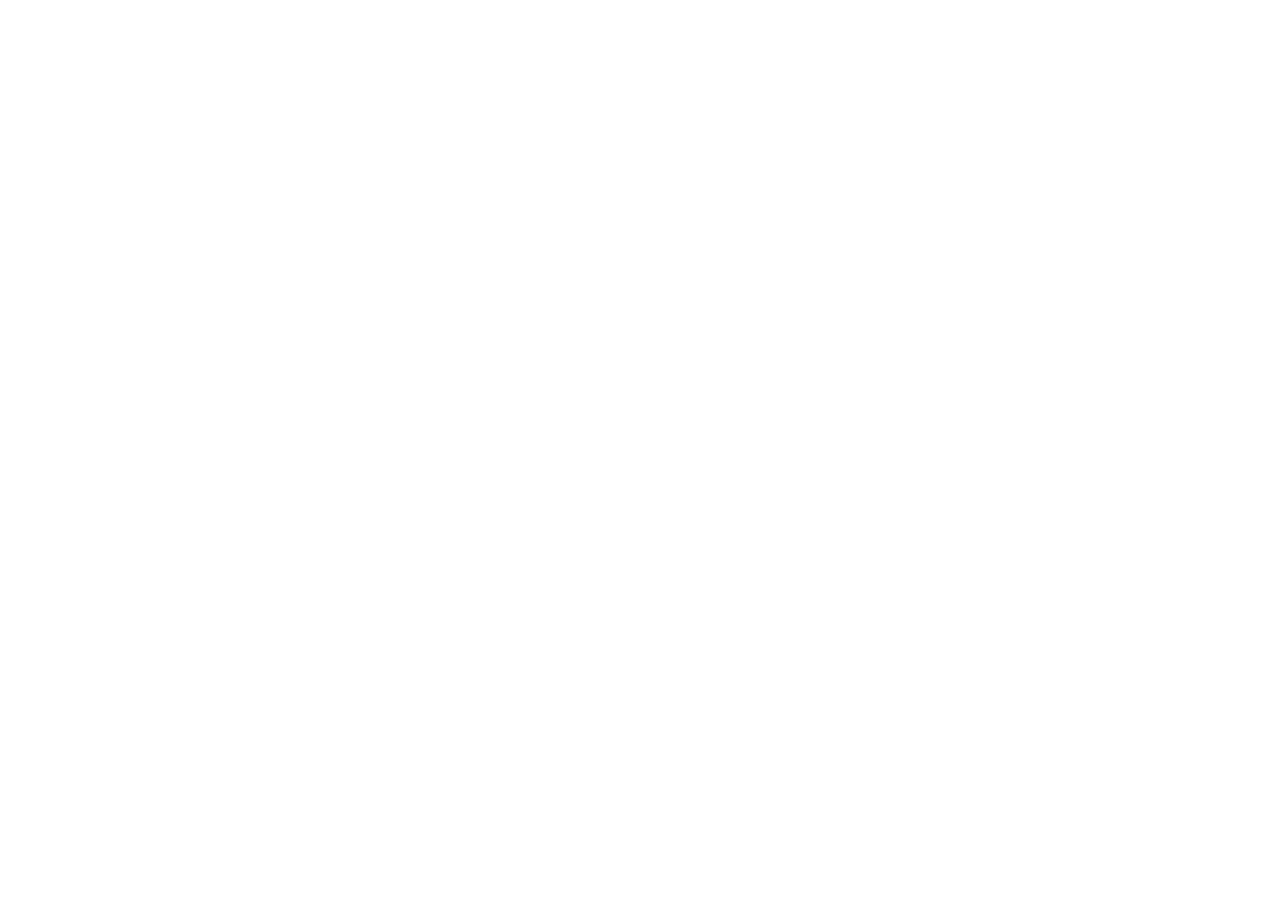
==== index.html @ 0d768623 "Add mapbox" ====
<!DOCTYPE html>
    <html>
      <head>
        <meta charset="UTF-8"/>
        <title>Kepler.gl embedded map</title>

        <!--Uber Font-->
        <link rel="stylesheet" href="https://d1a3f4spazzrp4.cloudfront.net/kepler.gl/uber-fonts/4.0.0/superfine.css">

        <!--Kepler css-->
        <link href="https://unpkg.com/kepler.gl@3.3.0-alpha.0/umd/keplergl.min.css" rel="stylesheet">

        <!--MapBox css-->
        <link href="https://api.tiles.mapbox.com/mapbox-gl-js/v1.1.1/mapbox-gl.css" rel="stylesheet">
        <link href="https://unpkg.com/maplibre-gl@^3/dist/maplibre-gl.css" rel="stylesheet">

        <!-— facebook open graph tags -->
        <meta property="og:url" content="http://kepler.gl/" />
        <meta property="og:title" content="Large-scale WebGL-powered Geospatial Data Visualization Tool" />
        <meta property="og:description" content="Kepler.gl is a powerful web-based geospatial data analysis tool. Built on a high performance rendering engine and designed for large-scale data sets." />
        <meta property="og:site_name" content="kepler.gl" />
        <meta property="og:image" content="https://d1a3f4spazzrp4.cloudfront.net/kepler.gl/kepler.gl-meta-tag.png" />
        <meta property="og:image:type" content="image/png" />
        <meta property="og:image:width" content="800" />
        <meta property="og:image:height" content="800" />

        <!-— twitter card tags -->
        <meta name="twitter:card" content="summary_large_image">
        <meta name="twitter:site" content="@openjsf">
        <meta name="twitter:creator" content="@openjsf">
        <meta name="twitter:title" content="Large-scale WebGL-powered Geospatial Data Visualization Tool">
        <meta name="twitter:description" content="Kepler.gl is a powerful web-based geospatial data analysis tool. Built on a high performance rendering engine and designed for large-scale data sets.">
        <meta name="twitter:image" content="https://d1a3f4spazzrp4.cloudfront.net/kepler.gl/kepler.gl-meta-tag.png" />

        <!-- Load React/Redux -->
        <script src="https://unpkg.com/react@18.3.1/umd/react.production.min.js" crossorigin></script>
        <script src="https://unpkg.com/react-dom@18.3.1/umd/react-dom.production.min.js" crossorigin></script>
        <script src="https://unpkg.com/redux@4.2.1/dist/redux.js" crossorigin></script>
        <script src="https://unpkg.com/react-redux@8.1.2/dist/react-redux.min.js" crossorigin></script>
        <script src="https://unpkg.com/styled-components@6.1.8/dist/styled-components.min.js" crossorigin></script>

        <!-- Load Kepler.gl -->
        <script src="https://unpkg.com/kepler.gl@3.3.0-alpha.0/umd/keplergl.min.js" crossorigin></script>

        <style type="text/css">
          body {margin: 0; padding: 0; overflow: hidden;}
        </style>

        <!--MapBox token-->
        <!--
          SECURITY NOTE: Your Mapbox access token is embedded below in plain text.
          Anyone with access to this generated file can see and use this token.
          Use a scoped token with URL restrictions to limit misuse.
          See: https://docs.mapbox.com/accounts/guides/tokens/#url-restrictions
        -->
        <script src="./js/secrets.js"></script>
      </head>
      <body>
        <!-- We will put our React component inside this div. -->
        <div id="app">
          <!-- Kepler.gl map will be placed here-->
        </div>

        <!-- Load our React component. -->
      <script src="./js/app.js"></script>
      <!-- The next script will show how to interact directly with Kepler map store -->
      <script src="./js/map-kepler.js"></script>
  </body>
</html>
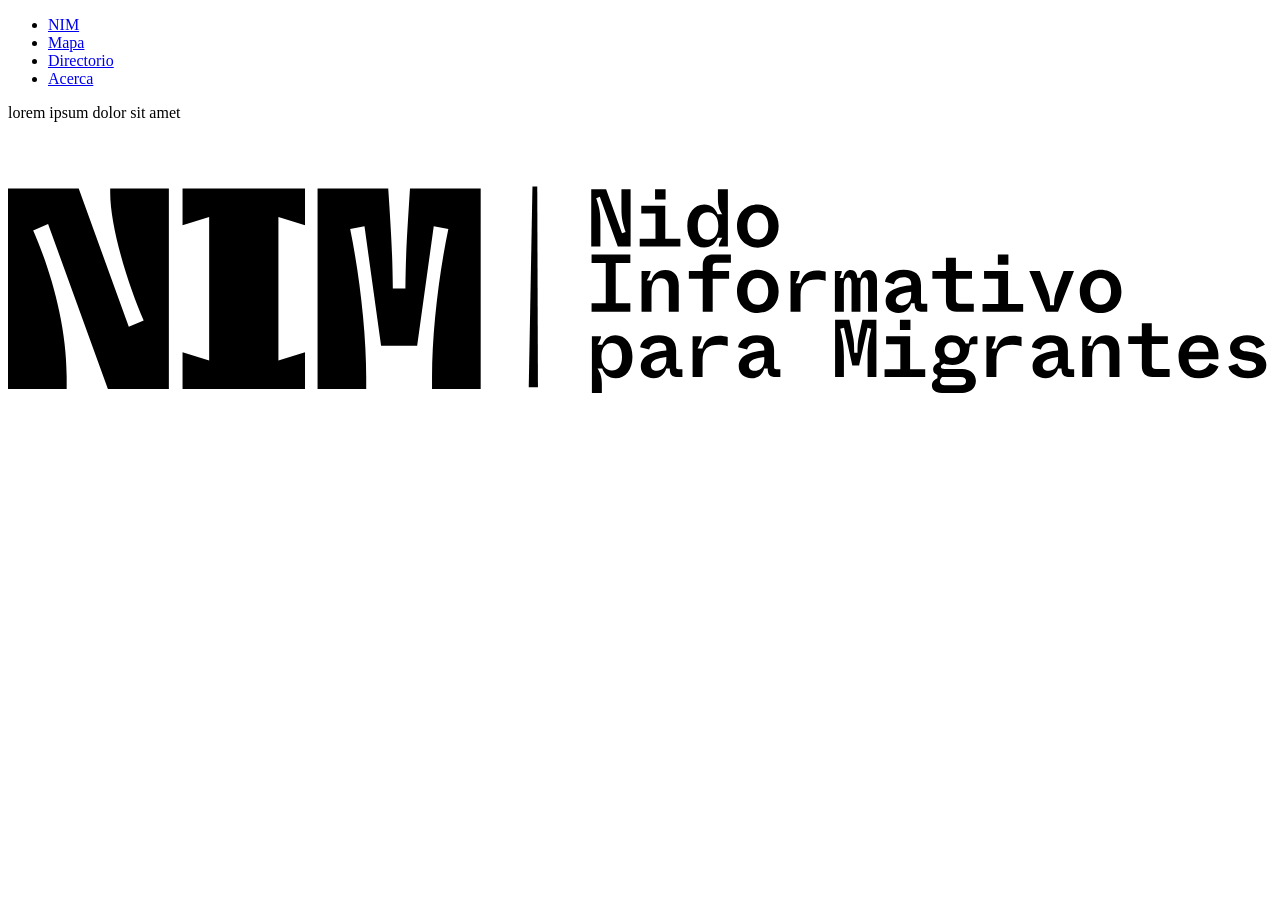
==== commit 057c6c24: "Refactor code structure for improved readability and maintainability" ====
--- a/index.html
+++ b/index.html
@@ -1,70 +1,29 @@
-
-    <!DOCTYPE html>
-    <html>
-      <head>
-        <meta charset="UTF-8"/>
-        <title>Kepler.gl embedded map</title>
-
-        <!--Uber Font-->
-        <link rel="stylesheet" href="https://d1a3f4spazzrp4.cloudfront.net/kepler.gl/uber-fonts/4.0.0/superfine.css">
-
-        <!--Kepler css-->
-        <link href="https://unpkg.com/kepler.gl@3.3.0-alpha.0/umd/keplergl.min.css" rel="stylesheet">
-
-        <!--MapBox css-->
-        <link href="https://api.tiles.mapbox.com/mapbox-gl-js/v1.1.1/mapbox-gl.css" rel="stylesheet">
-        <link href="https://unpkg.com/maplibre-gl@^3/dist/maplibre-gl.css" rel="stylesheet">
-
-        <!-— facebook open graph tags -->
-        <meta property="og:url" content="http://kepler.gl/" />
-        <meta property="og:title" content="Large-scale WebGL-powered Geospatial Data Visualization Tool" />
-        <meta property="og:description" content="Kepler.gl is a powerful web-based geospatial data analysis tool. Built on a high performance rendering engine and designed for large-scale data sets." />
-        <meta property="og:site_name" content="kepler.gl" />
-        <meta property="og:image" content="https://d1a3f4spazzrp4.cloudfront.net/kepler.gl/kepler.gl-meta-tag.png" />
-        <meta property="og:image:type" content="image/png" />
-        <meta property="og:image:width" content="800" />
-        <meta property="og:image:height" content="800" />
-
-        <!-— twitter card tags -->
-        <meta name="twitter:card" content="summary_large_image">
-        <meta name="twitter:site" content="@openjsf">
-        <meta name="twitter:creator" content="@openjsf">
-        <meta name="twitter:title" content="Large-scale WebGL-powered Geospatial Data Visualization Tool">
-        <meta name="twitter:description" content="Kepler.gl is a powerful web-based geospatial data analysis tool. Built on a high performance rendering engine and designed for large-scale data sets.">
-        <meta name="twitter:image" content="https://d1a3f4spazzrp4.cloudfront.net/kepler.gl/kepler.gl-meta-tag.png" />
-
-        <!-- Load React/Redux -->
-        <script src="https://unpkg.com/react@18.3.1/umd/react.production.min.js" crossorigin></script>
-        <script src="https://unpkg.com/react-dom@18.3.1/umd/react-dom.production.min.js" crossorigin></script>
-        <script src="https://unpkg.com/redux@4.2.1/dist/redux.js" crossorigin></script>
-        <script src="https://unpkg.com/react-redux@8.1.2/dist/react-redux.min.js" crossorigin></script>
-        <script src="https://unpkg.com/styled-components@6.1.8/dist/styled-components.min.js" crossorigin></script>
-
-        <!-- Load Kepler.gl -->
-        <script src="https://unpkg.com/kepler.gl@3.3.0-alpha.0/umd/keplergl.min.js" crossorigin></script>
-
-        <style type="text/css">
-          body {margin: 0; padding: 0; overflow: hidden;}
-        </style>
-
-        <!--MapBox token-->
-        <!--
-          SECURITY NOTE: Your Mapbox access token is embedded below in plain text.
-          Anyone with access to this generated file can see and use this token.
-          Use a scoped token with URL restrictions to limit misuse.
-          See: https://docs.mapbox.com/accounts/guides/tokens/#url-restrictions
-        -->
-        <script src="./js/secrets.js"></script>
-      </head>
-      <body>
-        <!-- We will put our React component inside this div. -->
-        <div id="app">
-          <!-- Kepler.gl map will be placed here-->
-        </div>
-
-        <!-- Load our React component. -->
-      <script src="./js/app.js"></script>
-      <!-- The next script will show how to interact directly with Kepler map store -->
-      <script src="./js/map-kepler.js"></script>
-  </body>
-</html>
+<!DOCTYPE html>
+<html lang="es">
+<head>
+    <meta charset="UTF-8">
+    <meta name="viewport" content="width=device-width, initial-scale=1.0">
+    <title>Nido Informativo para Migrantes</title>
+</head>
+<body>
+  <header id="main-header">
+    <nav>
+      <ul>
+        <li><a href="index.html">NIM</a></li>
+        <li><a href="mapa.html">Mapa</a></li>
+        <li><a href="directorio.html">Directorio</a></li>
+        <li><a href="contacto.html">Acerca</a></li>
+      </ul>
+    </nav>
+  </header>
+  <main>
+    <p>lorem ipsum dolor sit amet</p>
+    <img src="" alt="">
+    <footer>
+      <h1>
+        <img src="./img/LogoNIM horizontal.svg" alt="Nido Informativo para Migrantes">
+      </h1>
+    </footer>
+  </main>
+</body>
+</html>
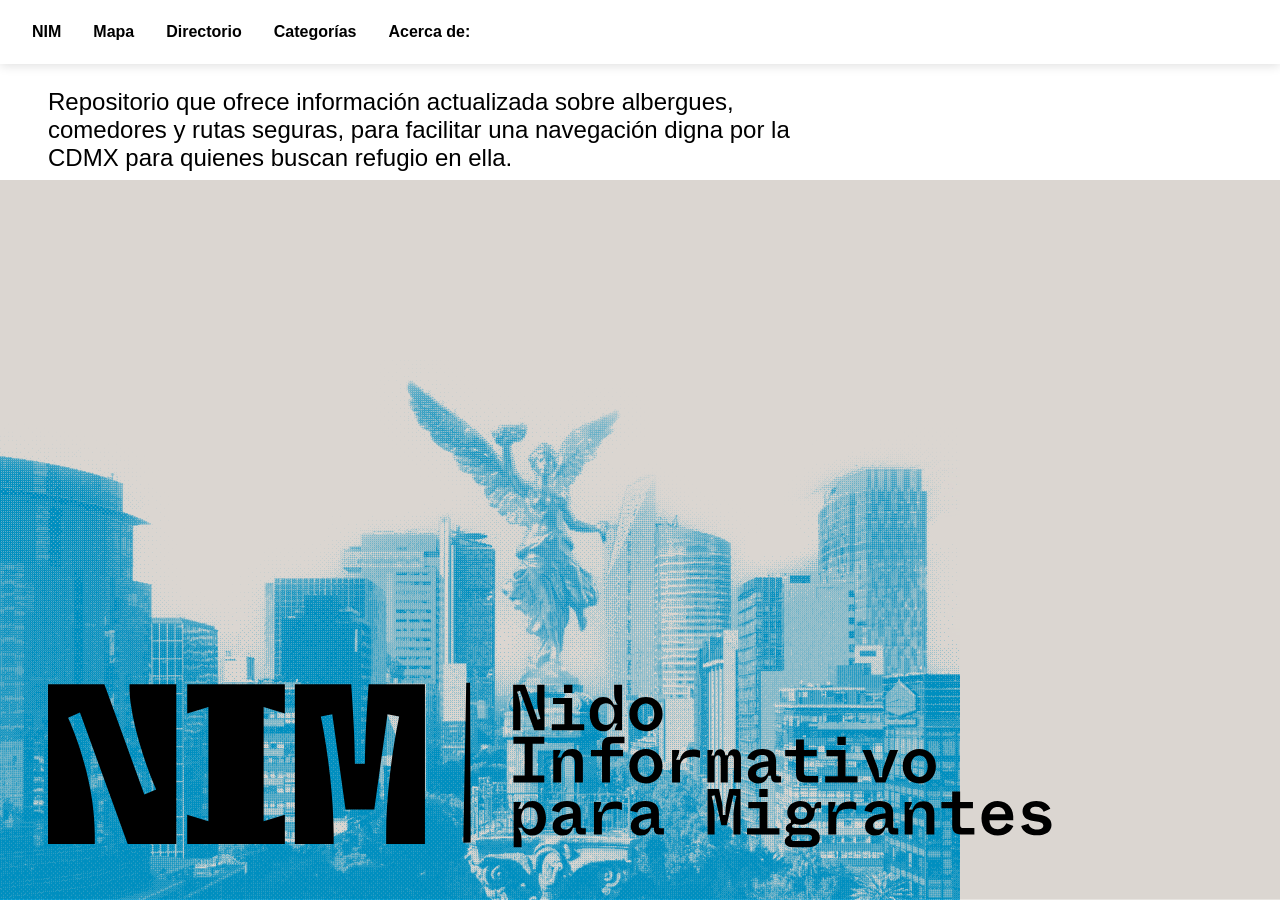
==== commit 325b6105: "Update styles and restructure HTML for improved layout and readability" ====
--- a/index.html
+++ b/index.html
@@ -4,26 +4,27 @@
     <meta charset="UTF-8">
     <meta name="viewport" content="width=device-width, initial-scale=1.0">
     <title>Nido Informativo para Migrantes</title>
+    <link rel="stylesheet" href="./css/style.css">
 </head>
 <body>
   <header id="main-header">
     <nav>
-      <ul>
-        <li><a href="index.html">NIM</a></li>
+      <ul class="menu">
+                <li><a href="index.html">NIM</a></li>
+
         <li><a href="mapa.html">Mapa</a></li>
         <li><a href="directorio.html">Directorio</a></li>
-        <li><a href="contacto.html">Acerca</a></li>
+        <li><a href="categorias-view.html">Categorías</a></li>
+        <li><a href="acerca-de.html">Acerca de:</a></li>
       </ul>
     </nav>
   </header>
   <main>
-    <p>lorem ipsum dolor sit amet</p>
+    <p>Repositorio que ofrece información actualizada sobre albergues, comedores y rutas seguras, para facilitar una navegación digna por la CDMX para quienes buscan refugio en ella.</p>
     <img src="" alt="">
-    <footer>
-      <h1>
-        <img src="./img/LogoNIM horizontal.svg" alt="Nido Informativo para Migrantes">
-      </h1>
-    </footer>
   </main>
+  <footer id="logo-footer">
+    <img src="./img/LogoNIM horizontal.svg" alt="Nido Informativo para Migrantes">
+  </footer>
 </body>
 </html>
--- a/css/style.css
+++ b/css/style.css
@@ -0,0 +1,283 @@
+@font-face {
+    font-family: 'Nidus';
+    src: url('./Nidus-Regular.woff2') format('woff2');
+}
+:root {
+    --text-color: rgb(0, 0, 0);
+    --bg-color: #ffffc5;
+    --subtitle-color: rgb(255, 0, 0);
+    --font: "Nidus", sans-serif;
+    --title-font: "Nidus", sans-serif;
+    --accent-color: #ff0000;
+    --nav-color: #000;
+    --title-color: #000;
+    --header-height: 4rem;
+}
+
+
+html {
+    font-size: 100%;
+    scroll-behavior: smooth;
+    box-sizing: border-box;
+}
+
+* {
+    box-sizing: inherit;
+}
+
+header {
+    width: 100%;
+    position: fixed;
+    top: 0;
+    left: 0;
+    right: 0;
+    height: var(--header-height);
+    background: rgba(255, 255, 255, 0.9);
+    box-shadow: 0 2px 10px rgba(0, 0, 0, 0.12);
+    font-family: var(--title-font);
+    padding: 0; 
+    z-index: 1000;
+    display: flex;
+    align-items: center;
+    justify-content: flex-start;
+}
+
+header .logo a {
+    display: none;
+}
+
+header .logo a:hover {
+    color: var(--accent-color);
+}
+
+header .sections {
+    display: flex;
+    gap: 1.5rem;
+}
+
+header .sections a {
+    color: var(--accent-color);
+    text-decoration: none;
+    font-size: 1rem;
+}
+
+header .sections a:hover {
+    text-decoration: underline;
+}
+
+head {
+    display: block;
+}
+
+body {
+    color: var(--text-color);
+    background-color: var(--bg-color);
+    font-family: var(--font);
+    font-size: 1.5rem;
+    padding: 0;
+    margin: 0;
+    background: url('../img/FondoHero.png');
+    background-size: 100% auto;
+    background-attachment: fixed;
+    background-position: bottom left;
+    background-repeat: no-repeat;
+}
+
+@media screen and (min-width: 640px) {
+    body {
+        overflow: hidden;
+    }
+}
+
+svg,
+img {
+    max-width: 100%;
+    height: auto;
+}
+
+main {
+    width: 100%;
+    max-width: 60ch;
+    align-items: center;
+    padding-top: var(--header-height);
+    padding-bottom: 200px;
+    padding-left: 2em;
+}
+
+nav {
+    display: block;
+    text-align: left;
+    color: var(--nav-color);
+    font-family: var(--nav-font);
+    font-weight: 900;
+}
+
+a {
+    color: inherit;
+    font-weight: 400;
+}
+
+a:hover {
+    transition: all 1s ease;
+    color: var(--accent-color);
+    font-weight: 900;
+}
+
+/* general header link sizing is managed by specific selectors */
+
+h1,
+h2,
+h3,
+h4,
+h5,
+h6 {
+    color: var(--title-color);
+    font-family: var(--title-font);
+    font-variation-settings: "wdth" 400, "wght" 400;
+}
+
+h1 {
+    font-size: 3em;
+}
+
+/* reset nav font-size so links are normal size */
+nav {
+    font-size: 1rem;
+}
+
+/* header-specific layout */
+header nav {
+    display: flex;
+    align-items: center;
+    justify-content: flex-start;
+    gap: 2em;
+    width: 100%;
+    padding: 0 2em;
+}
+
+header nav .menu {
+    display: flex;
+    gap: 2rem;
+    list-style: none;
+    margin: 0;
+    padding: 0;
+}
+
+header nav .menu a {
+    color: var(--nav-color);
+    text-decoration: none;
+    font-size: 1rem;
+    font-weight: 600;
+}
+
+header nav .menu a:hover {
+    color: var(--accent-color);
+    text-decoration: underline;
+}
+
+h1 {
+    font-size: .8em;
+    color: black(0, 0, 0);
+}
+
+h2 {
+    font-size: 1em;
+
+}
+
+h3 {
+    font-size: 2em;
+}
+
+h4 {
+    font-size: 1em;
+}
+
+.hero {
+    display: flex;
+    flex-direction: column;
+    justify-content: flex-start;
+    height: calc(100vh - var(--header-height));
+    padding-top: var(--header-height);
+    text-align: left;
+    width: 100%;
+    background-color: transparent;
+    align-items: flex-start;
+    align-content: flex-start;
+}
+
+@media (min-width: 768px) {
+    .hero {
+        flex-direction: row;
+        align-items: flex-start;
+        text-align: center;
+        display: flex;
+    }
+}
+
+article {
+    display: flex;
+    flex-direction: column;
+    text-align: left;
+    width: 100%;
+    line-height: 1.1em;
+    padding: 1em;
+    height: auto;
+    justify-content: flex-start;
+}
+
+@media screen and (min-width: 640px) {
+    article {
+        width: 50%;
+        line-height: 1.1em;
+        padding: 3em;
+        padding-left: 0;
+        padding-top: 0;
+    }
+}
+
+figure {
+    margin: 0;
+    width: 100%;
+    height: 100vh;
+    float: left;
+    padding: 1em;
+}
+
+@media screen and (min-width: 640px) {
+    figure {
+        display: flex;
+        padding-bottom: 5em;
+        padding-right: 2em;
+        flex-direction: column;
+        align-items: center;
+        width: 50%;
+        padding-top: 1.1em;
+    }
+
+}
+
+figure img {
+    max-width: 100%;
+    height: 100%;
+    object-fit: contain;
+}
+
+footer {
+    position: fixed;
+    bottom: 0;
+    left: 0;
+    z-index: 999;
+    padding: 2em;
+    background: transparent;
+    display: flex;
+    align-items: flex-end;
+    justify-content: flex-start;
+    height: 50vh;
+}
+
+footer img {
+    max-width: none;
+    height: 50%;
+    width: auto;
+}
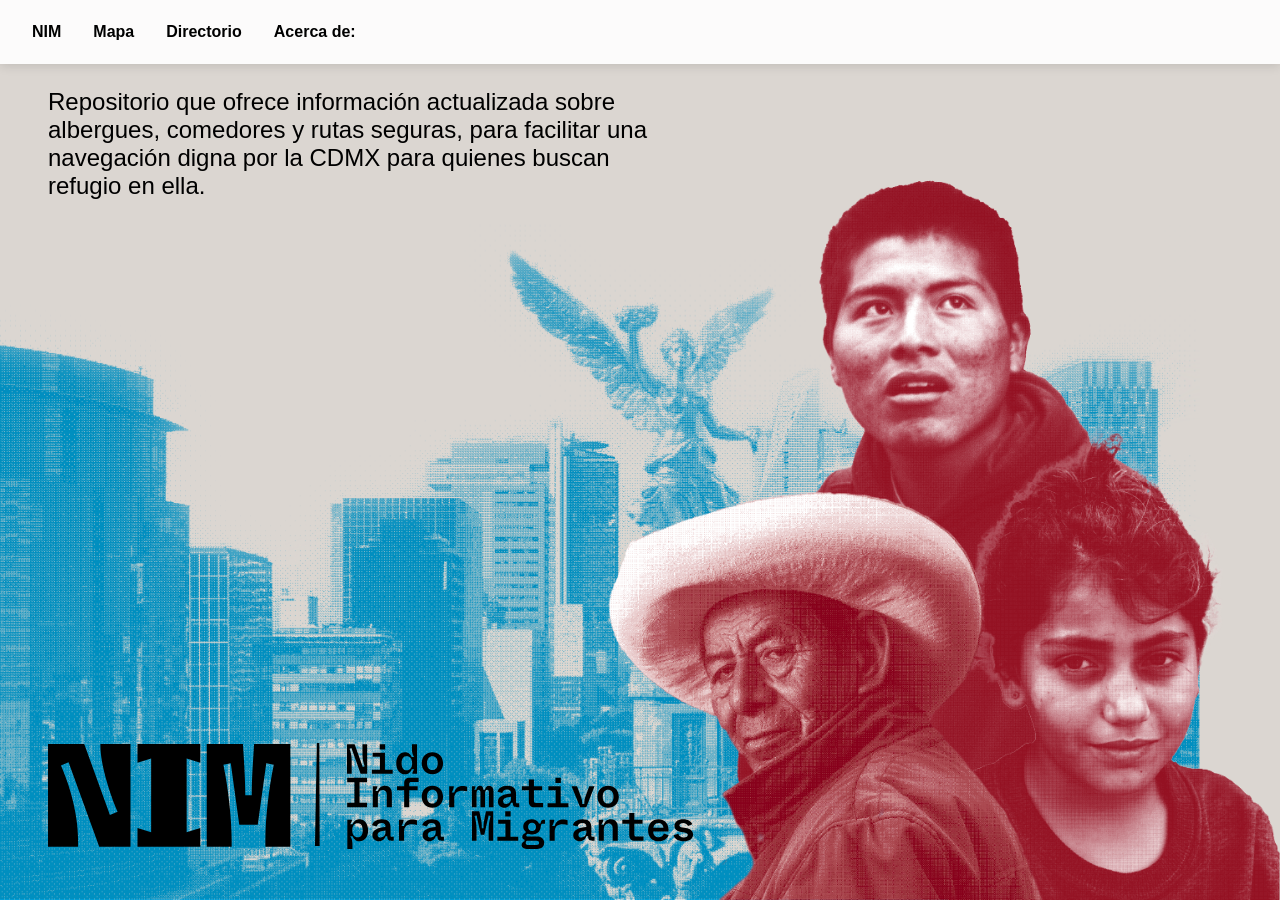
==== commit 3d5a7f34: "Add styles for filtro-form and resultados sections - Created a new CSS file 'directorio.css' to defi" ====
--- a/index.html
+++ b/index.html
@@ -12,9 +12,8 @@
       <ul class="menu">
                 <li><a href="index.html">NIM</a></li>
 
-        <li><a href="mapa.html">Mapa</a></li>
+        <li><a href="mapbox.html">Mapa</a></li>
         <li><a href="directorio.html">Directorio</a></li>
-        <li><a href="categorias-view.html">Categorías</a></li>
         <li><a href="acerca-de.html">Acerca de:</a></li>
       </ul>
     </nav>
@@ -23,6 +22,9 @@
     <p>Repositorio que ofrece información actualizada sobre albergues, comedores y rutas seguras, para facilitar una navegación digna por la CDMX para quienes buscan refugio en ella.</p>
     <img src="" alt="">
   </main>
+  <aside id="recurso-imagen">
+    <img src="./img/Recurso 3.png" alt="Recurso complementario">
+  </aside>
   <footer id="logo-footer">
     <img src="./img/LogoNIM horizontal.svg" alt="Nido Informativo para Migrantes">
   </footer>
--- a/css/style.css
+++ b/css/style.css
@@ -4,11 +4,11 @@
 }
 :root {
     --text-color: rgb(0, 0, 0);
-    --bg-color: #ffffc5;
-    --subtitle-color: rgb(255, 0, 0);
+    --bg-color: #dbd6d1;
+    --subtitle-color: #9c1a15;
     --font: "Nidus", sans-serif;
     --title-font: "Nidus", sans-serif;
-    --accent-color: #ff0000;
+    --accent-color: #9c1a15;
     --nav-color: #000;
     --title-color: #000;
     --header-height: 4rem;
@@ -77,7 +77,7 @@
     padding: 0;
     margin: 0;
     background: url('../img/FondoHero.png');
-    background-size: 100% auto;
+    background-size: cover;
     background-attachment: fixed;
     background-position: bottom left;
     background-repeat: no-repeat;
@@ -96,12 +96,11 @@
 }
 
 main {
-    width: 100%;
-    max-width: 60ch;
+    width: 75%;
+    max-width: 50ch;
     align-items: center;
     padding-top: var(--header-height);
-    padding-bottom: 200px;
-    padding-left: 2em;
+    padding-left: 3rem;
 }
 
 nav {
@@ -177,7 +176,7 @@
 
 h1 {
     font-size: .8em;
-    color: black(0, 0, 0);
+    color: var(--text-color);
 }
 
 h2 {
@@ -268,16 +267,36 @@
     bottom: 0;
     left: 0;
     z-index: 999;
+    padding: 0em;
+    background: transparent;
+    display: flex;
+    align-items: flex-end;
+    justify-content: flex-start;
+    height: 25vh;
+    width: 75%;
     padding: 2em;
-    background: transparent;
-    display: flex;
-    align-items: flex-end;
-    justify-content: flex-start;
-    height: 50vh;
 }
 
 footer img {
-    max-width: none;
-    height: 50%;
-    width: auto;
+    max-width: 100%;
+    height: auto;
+    width: 75%;
+    /* margin: 0 auto; */
+}
+#recurso-imagen {
+    position: fixed;
+    right: 0;
+    top: var(--header-height);
+    z-index: 500;
+    height: calc(100vh - var(--header-height));
+    display: flex;
+    align-items: right;
+    justify-content: flex-end;
+}
+
+#recurso-imagen img {
+    max-width: 100%;
+    height: auto;
+    object-fit: contain;
+    object-position: bottom;
 }
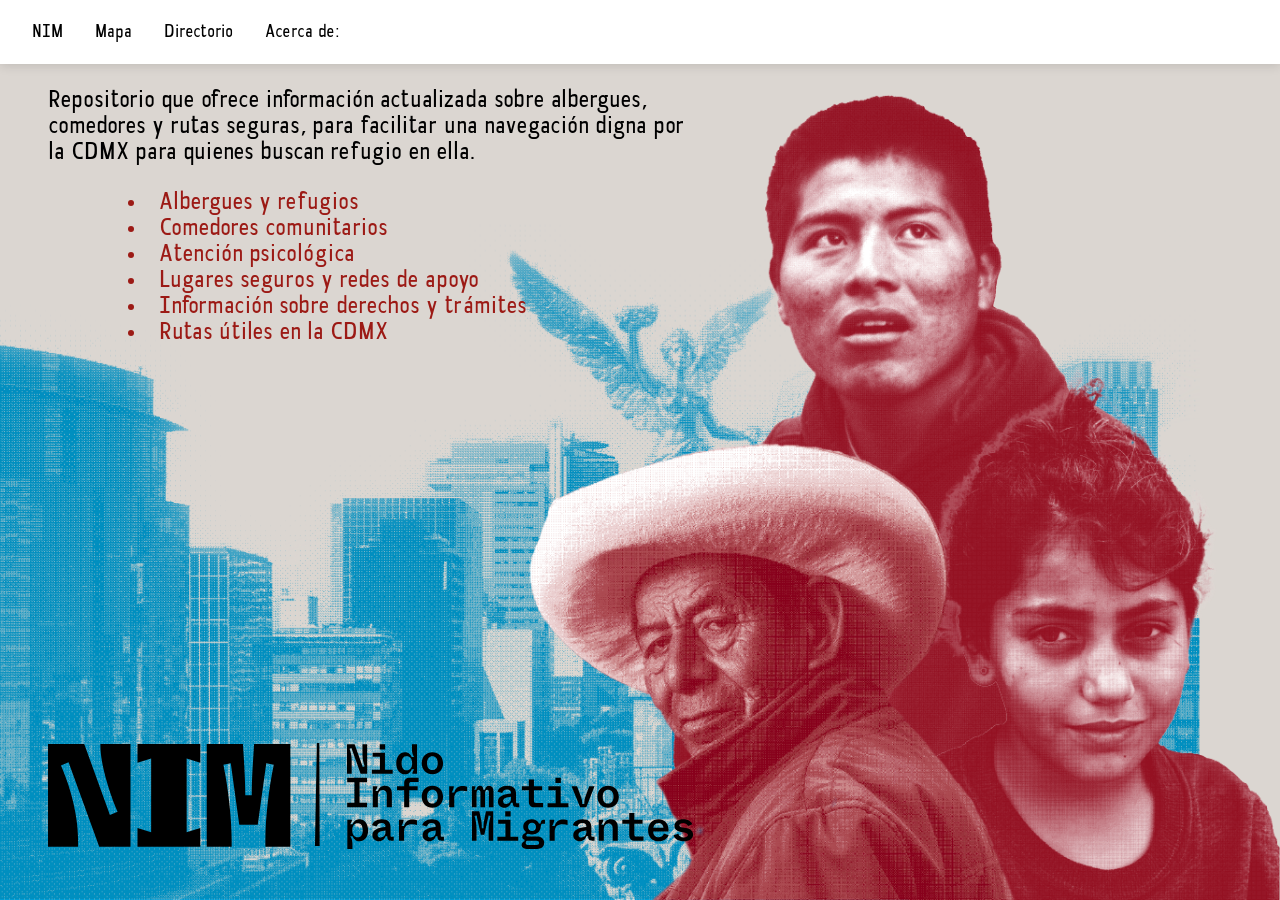
==== commit a86af3d5: "Enhance content and structure in HTML files, update CSS for improved styling, and add new image asse" ====
--- a/index.html
+++ b/index.html
@@ -20,7 +20,13 @@
   </header>
   <main>
     <p>Repositorio que ofrece información actualizada sobre albergues, comedores y rutas seguras, para facilitar una navegación digna por la CDMX para quienes buscan refugio en ella.</p>
-    <img src="" alt="">
+      <li class="feature-list">Albergues y refugios</li>
+      <li class="feature-list">Comedores comunitarios</li>
+      <li class="feature-list">Atención psicológica</li>
+      <li class="feature-list">Lugares seguros y redes de apoyo</li>
+      <li class="feature-list">Información sobre derechos y trámites</li>
+      <li class="feature-list">Rutas útiles en la CDMX</li>
+  </main>
   </main>
   <aside id="recurso-imagen">
     <img src="./img/Recurso 3.png" alt="Recurso complementario">
--- a/css/style.css
+++ b/css/style.css
@@ -32,10 +32,10 @@
     left: 0;
     right: 0;
     height: var(--header-height);
-    background: rgba(255, 255, 255, 0.9);
+    background: rgba(255, 255, 255, 1);
     box-shadow: 0 2px 10px rgba(0, 0, 0, 0.12);
     font-family: var(--title-font);
-    padding: 0; 
+    padding: 0;
     z-index: 1000;
     display: flex;
     align-items: center;
@@ -72,6 +72,7 @@
 body {
     color: var(--text-color);
     background-color: var(--bg-color);
+    accent-color: var(--accent-color);  
     font-family: var(--font);
     font-size: 1.5rem;
     padding: 0;
@@ -82,10 +83,23 @@
     background-position: bottom left;
     background-repeat: no-repeat;
 }
-
+body#body-directorio {
+    background: url('../img/backgrouncdmx.png');
+    background-size: contain;
+    background-attachment: fixed;
+    background-position: bottom left;
+    background-repeat: no-repeat;
+}
+body#body-acerca-de {
+    background: url('../img/backgroundcdmx.png');
+    background-size: cover;
+    background-attachment: fixed;
+    background-position: bottom left;
+    background-repeat: no-repeat;
+}
 @media screen and (min-width: 640px) {
     body {
-        overflow: hidden;
+        overflow: auto;
     }
 }
 
@@ -101,6 +115,8 @@
     align-items: center;
     padding-top: var(--header-height);
     padding-left: 3rem;
+    position: relative;
+    z-index: 2;
 }
 
 nav {
@@ -130,7 +146,7 @@
 h4,
 h5,
 h6 {
-    color: var(--title-color);
+    color: #9c1a15;
     font-family: var(--title-font);
     font-variation-settings: "wdth" 400, "wght" 400;
 }
@@ -139,6 +155,9 @@
     font-size: 3em;
 }
 
+h2 {
+    font-size: 2.5em;
+}
 /* reset nav font-size so links are normal size */
 nav {
     font-size: 1rem;
@@ -165,8 +184,8 @@
 header nav .menu a {
     color: var(--nav-color);
     text-decoration: none;
-    font-size: 1rem;
-    font-weight: 600;
+    font-size: 1.1rem;
+    font-weight: 500;
 }
 
 header nav .menu a:hover {
@@ -287,7 +306,7 @@
     position: fixed;
     right: 0;
     top: var(--header-height);
-    z-index: 500;
+    z-index: 1;
     height: calc(100vh - var(--header-height));
     display: flex;
     align-items: right;
@@ -299,4 +318,17 @@
     height: auto;
     object-fit: contain;
     object-position: bottom;
+}
+@media screen and (max-width: 860px){
+  #recurso-imagen img {
+    height: 50vh;
+    top: calc(50vh - var(--header-height));
+    position: relative;
+}  
+}
+
+/* Feature list styling */
+.feature-list {
+    color: var(--accent-color);
+    margin-left: 5rem;
 }
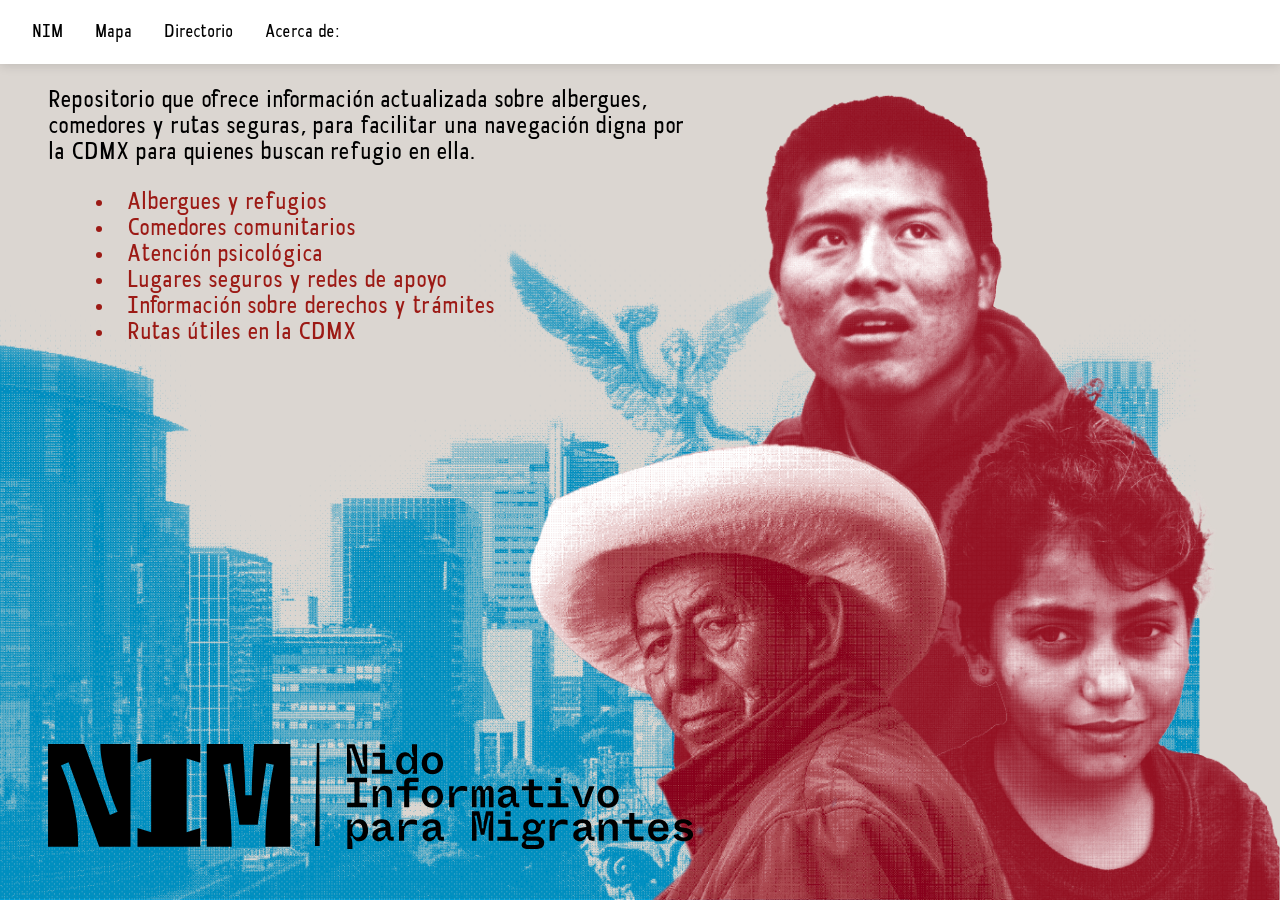
==== commit 9f863941: "Refactor map data and update HTML heading - Removed multiple entries for various services from js/ma" ====
--- a/index.html
+++ b/index.html
@@ -26,6 +26,7 @@
       <li class="feature-list">Lugares seguros y redes de apoyo</li>
       <li class="feature-list">Información sobre derechos y trámites</li>
       <li class="feature-list">Rutas útiles en la CDMX</li>
+      
   </main>
   </main>
   <aside id="recurso-imagen">
--- a/css/style.css
+++ b/css/style.css
@@ -117,6 +117,7 @@
     padding-left: 3rem;
     position: relative;
     z-index: 2;
+    min-width: 320px;
 }
 
 nav {
@@ -303,32 +304,40 @@
     /* margin: 0 auto; */
 }
 #recurso-imagen {
-    position: fixed;
     right: 0;
     top: var(--header-height);
     z-index: 1;
-    height: calc(100vh - var(--header-height));
     display: flex;
     align-items: right;
     justify-content: flex-end;
 }
-
+@media screen and (min-width: 1024px) {
+ #recurso-imagen {
+    position: fixed;
+    height: calc(100vh - var(--header-height));
+}   
+#recurso-imagen img {
+    top: calc(50vh - var(--header-height));
+} 
+}
 #recurso-imagen img {
     max-width: 100%;
     height: auto;
     object-fit: contain;
     object-position: bottom;
+    /* top: 0; */
 }
 @media screen and (max-width: 860px){
   #recurso-imagen img {
     height: 50vh;
-    top: calc(50vh - var(--header-height));
+    /* top: calc(50vh - var(--header-height)); */
     position: relative;
 }  
+ 
 }
 
 /* Feature list styling */
 .feature-list {
     color: var(--accent-color);
-    margin-left: 5rem;
+    margin-left: 3rem;
 }
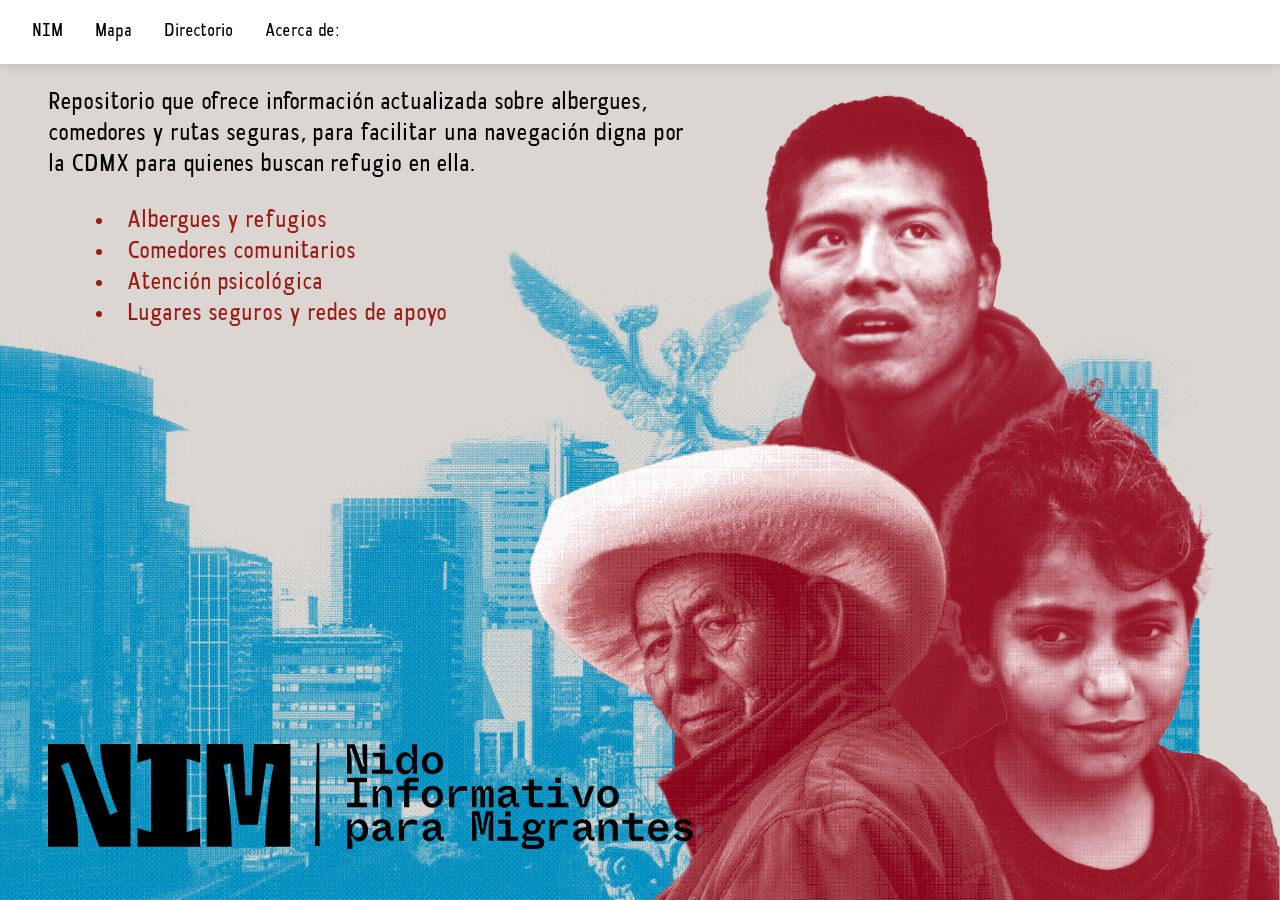
==== commit 7485c3c0: "Refactor code structure for improved readability and maintainability" ====
--- a/index.html
+++ b/index.html
@@ -4,7 +4,10 @@
     <meta charset="UTF-8">
     <meta name="viewport" content="width=device-width, initial-scale=1.0">
     <title>Nido Informativo para Migrantes</title>
-    <link rel="stylesheet" href="./css/style.css">
+    <link rel="icon" type="image/x-icon" href="./img/favicon (1)/favicon.ico">
+    <link rel="apple-touch-icon" href="./img/favicon (1)/apple-touch-icon.png">
+    <link rel="manifest" href="./img/favicon (1)/site.webmanifest">
+    <link rel="stylesheet" href="./css/index.css">
 </head>
 <body>
   <header id="main-header">
@@ -24,8 +27,6 @@
       <li class="feature-list">Comedores comunitarios</li>
       <li class="feature-list">Atención psicológica</li>
       <li class="feature-list">Lugares seguros y redes de apoyo</li>
-      <li class="feature-list">Información sobre derechos y trámites</li>
-      <li class="feature-list">Rutas útiles en la CDMX</li>
       
   </main>
   </main>
--- a/css/index.css
+++ b/css/index.css
@@ -0,0 +1,78 @@
+@import url('./common.css');
+
+body {
+    background: url('../img/FondoHero.png');
+    background-size: cover;
+    background-attachment: fixed;
+    background-position: bottom left;
+    background-repeat: no-repeat;
+}
+
+footer {
+    position: relative;
+    bottom: 0;
+    left: 0;
+    z-index: 999;
+    padding: 0em;
+    background: transparent;
+    display: flex;
+    align-items: flex-end;
+    justify-content: flex-start;
+    height: 25vh;
+    padding: 2em;
+    width: 100%;
+}
+
+@media screen and (min-width: 640px) {
+    footer {
+        width: 75%;
+        position: fixed;
+    }
+}
+
+footer img {
+    max-width: 100%;
+    height: auto;
+    width: 75%;
+}
+
+#recurso-imagen {
+    right: 0;
+    top: var(--header-height);
+    z-index: 1;
+    display: flex;
+    align-items: right;
+    justify-content: flex-end;
+}
+
+@media screen and (min-width: 1024px) {
+    #recurso-imagen {
+        position: fixed;
+        height: calc(100vh - var(--header-height));
+    }
+
+    #recurso-imagen img {
+        top: calc(50vh - var(--header-height));
+    }
+}
+
+#recurso-imagen img {
+    max-width: 100%;
+    height: auto;
+    object-fit: contain;
+    object-position: bottom;
+}
+
+@media screen and (max-width: 860px) {
+    #recurso-imagen img {
+        height: 50vh;
+        position: relative;
+    }
+}
+
+/* Feature list styling */
+.feature-list {
+    color: var(--accent-color);
+    margin-left: 3rem;
+    text-wrap-style: balance;
+}
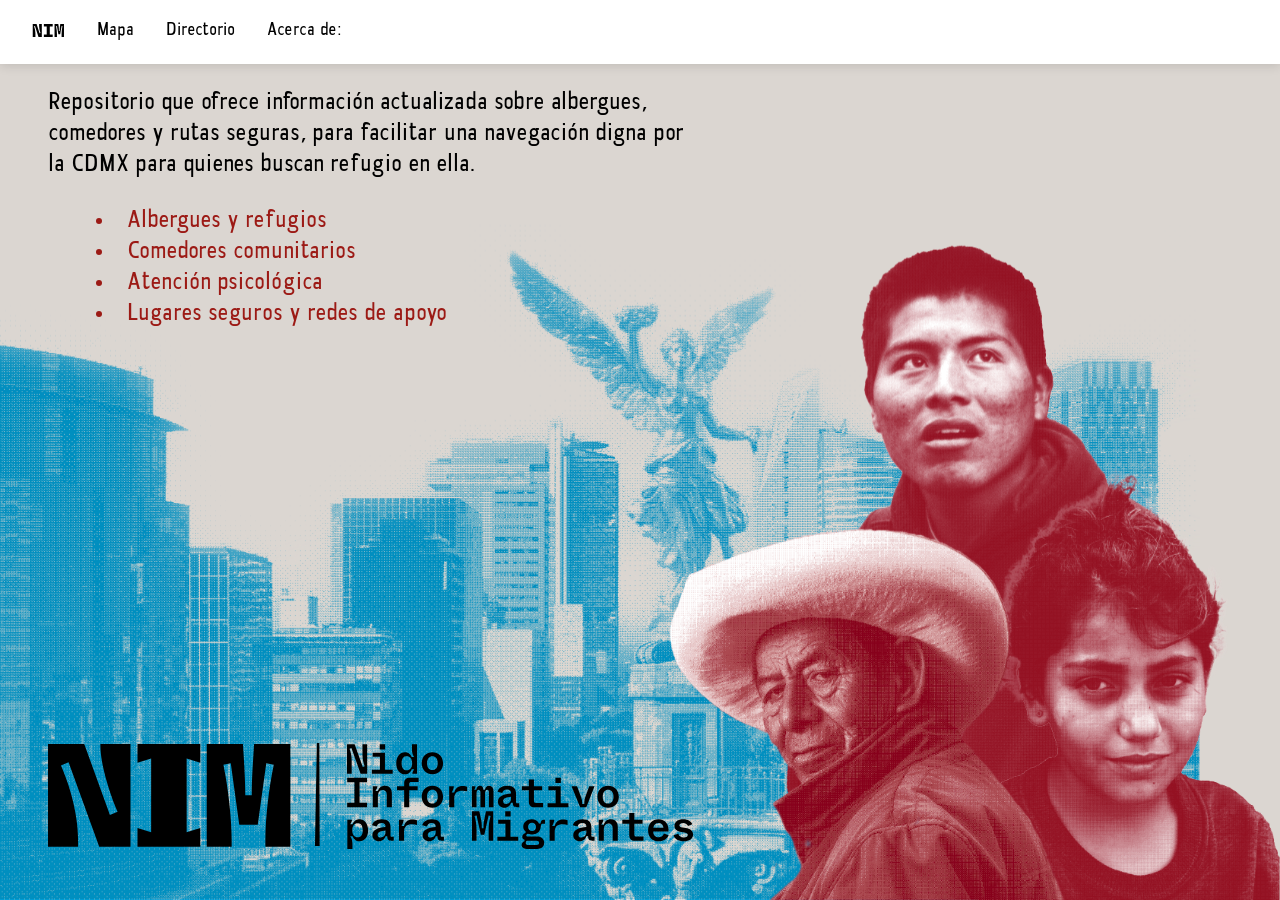
==== commit 1f37e32d: "Add custom font and apply to navigation link" ====
--- a/index.html
+++ b/index.html
@@ -13,7 +13,7 @@
   <header id="main-header">
     <nav>
       <ul class="menu">
-                <li><a href="index.html">NIM</a></li>
+                <li><a href="index.html" class="nim-link">NIM</a></li>
 
         <li><a href="mapbox.html">Mapa</a></li>
         <li><a href="directorio.html">Directorio</a></li>
--- a/css/index.css
+++ b/css/index.css
@@ -1,4 +1,15 @@
 @import url('./common.css');
+
+@font-face {
+    font-family: 'ABCWhyte';
+    src: url('../fonts/ABCWhyteMonoInktrap-Heavy-Trial.otf') format('opentype');
+    font-weight: normal;
+    font-style: normal;
+}
+
+.nim-link {
+    font-family: 'ABCWhyte', sans-serif;
+}
 
 body {
     background: url('../img/FondoHero.png');
@@ -32,41 +43,34 @@
 
 footer img {
     max-width: 100%;
-    height: auto;
+    height: 75;
     width: 75%;
 }
 
 #recurso-imagen {
+    position: fixed;
+    bottom: 0;
     right: 0;
-    top: var(--header-height);
-    z-index: 1;
+    z-index: 100;
     display: flex;
-    align-items: right;
+    align-items: flex-end;
     justify-content: flex-end;
-}
-
-@media screen and (min-width: 1024px) {
-    #recurso-imagen {
-        position: fixed;
-        height: calc(100vh - var(--header-height));
-    }
-
-    #recurso-imagen img {
-        top: calc(50vh - var(--header-height));
-    }
+    width: auto;
+    height: 100%;
+    pointer-events: none;
 }
 
 #recurso-imagen img {
-    max-width: 100%;
-    height: auto;
+    max-width: 50vw;
+    max-height: 90%;
     object-fit: contain;
-    object-position: bottom;
+    object-position: bottom right;
 }
 
 @media screen and (max-width: 860px) {
     #recurso-imagen img {
-        height: 50vh;
-        position: relative;
+        max-width: 40vw;
+        height: auto;
     }
 }
 
